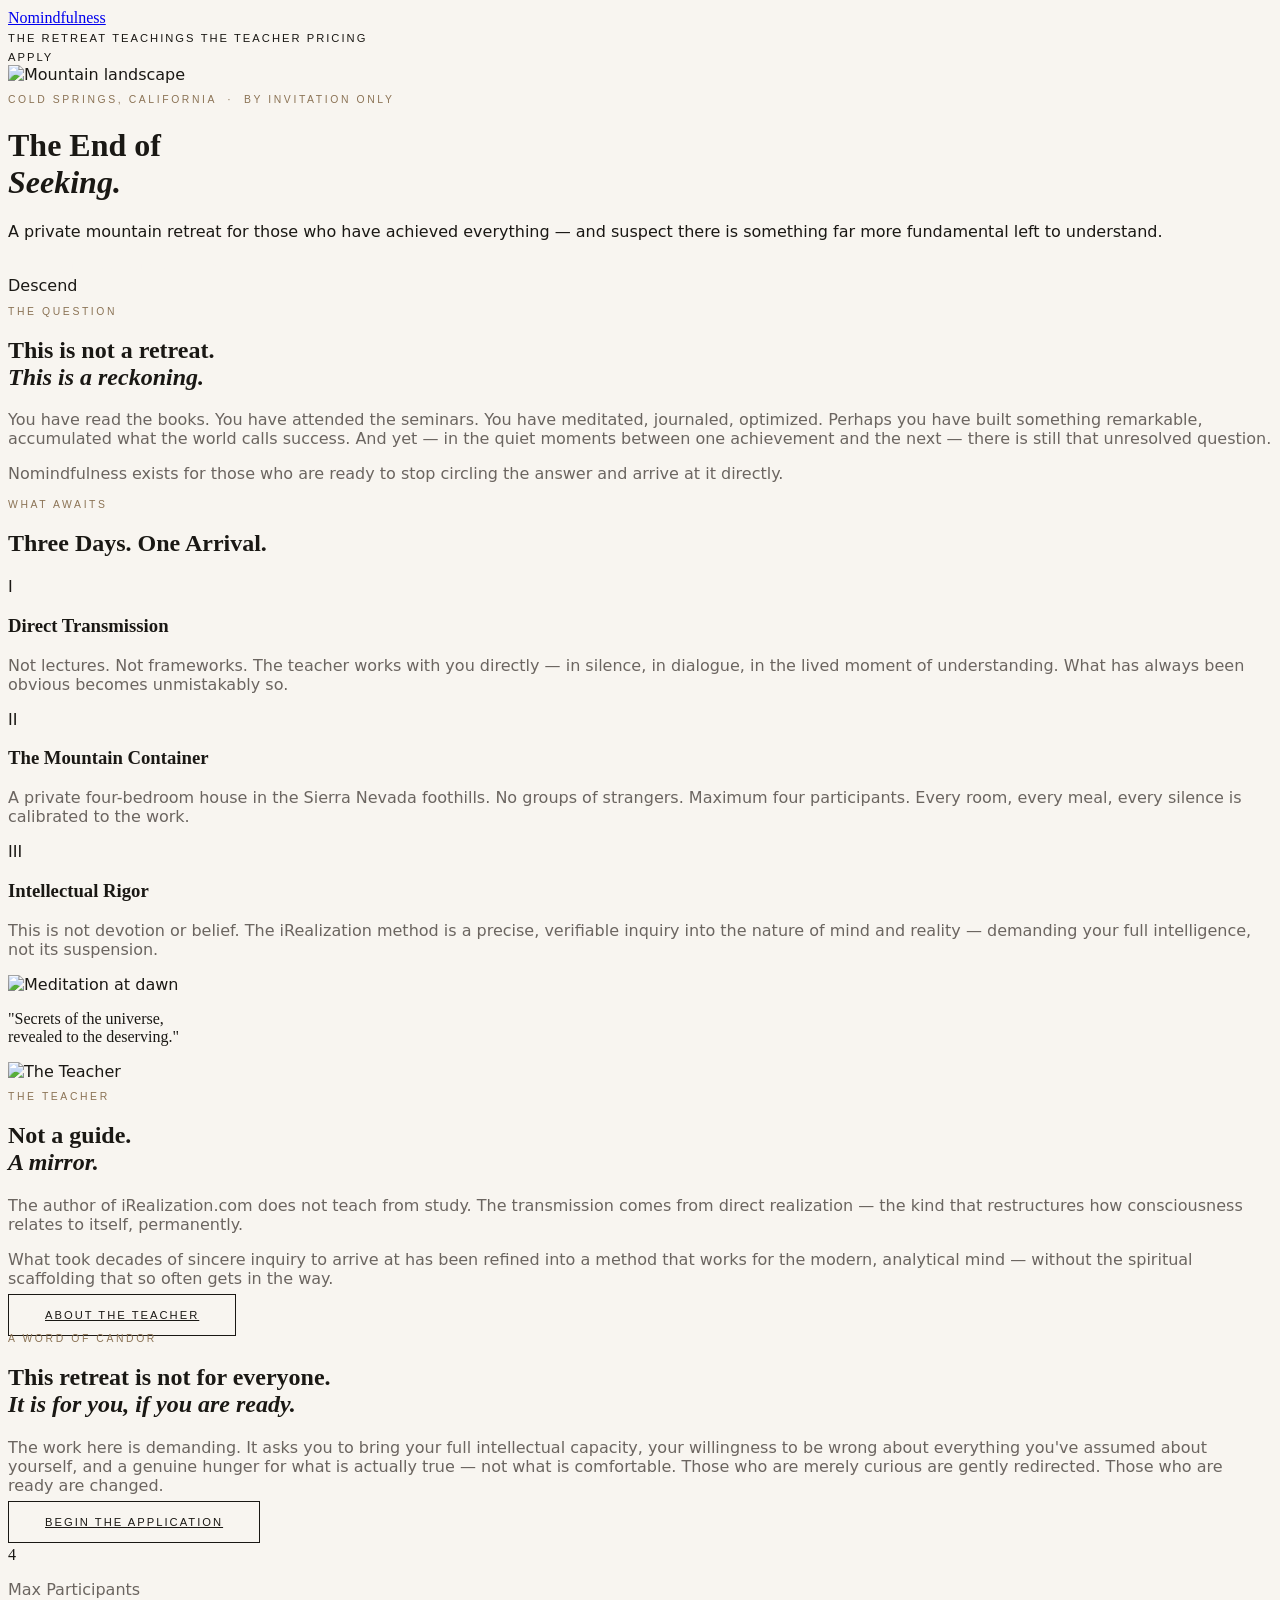
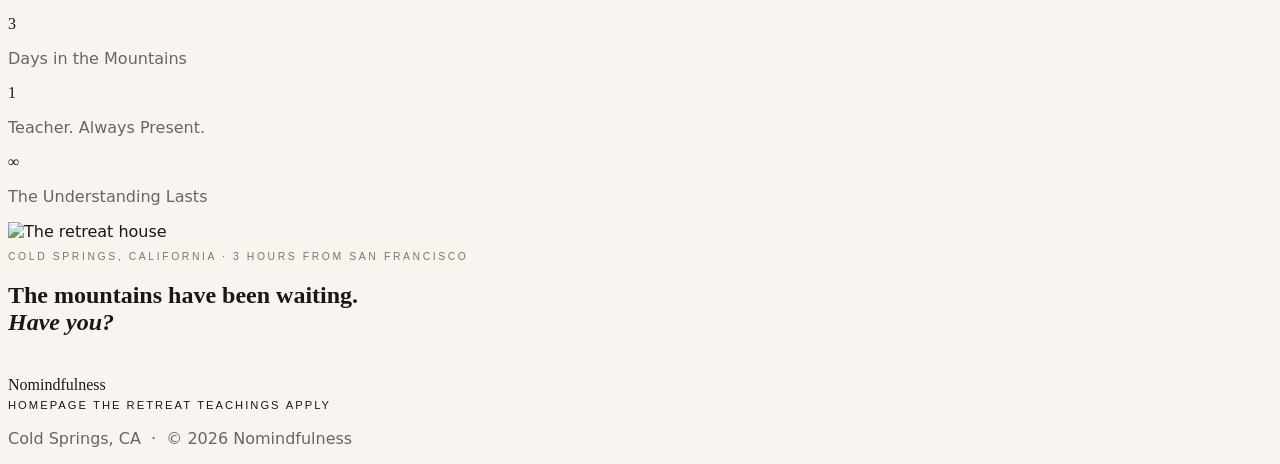
==== index.html @ 791dfa61 "Configure GitHub Pages domain" ====
<!doctype html>
<html lang="en">
<head>
  <meta charset="utf-8">
  <meta name="viewport" content="width=device-width, initial-scale=1">
  <meta http-equiv="refresh" content="0; url=screens/homepage.html">
  <title>Nomindfulness</title>
  <link rel="canonical" href="screens/homepage.html">
</head>
<body>
  <a href="screens/homepage.html">Nomindfulness</a>
</body>
</html>
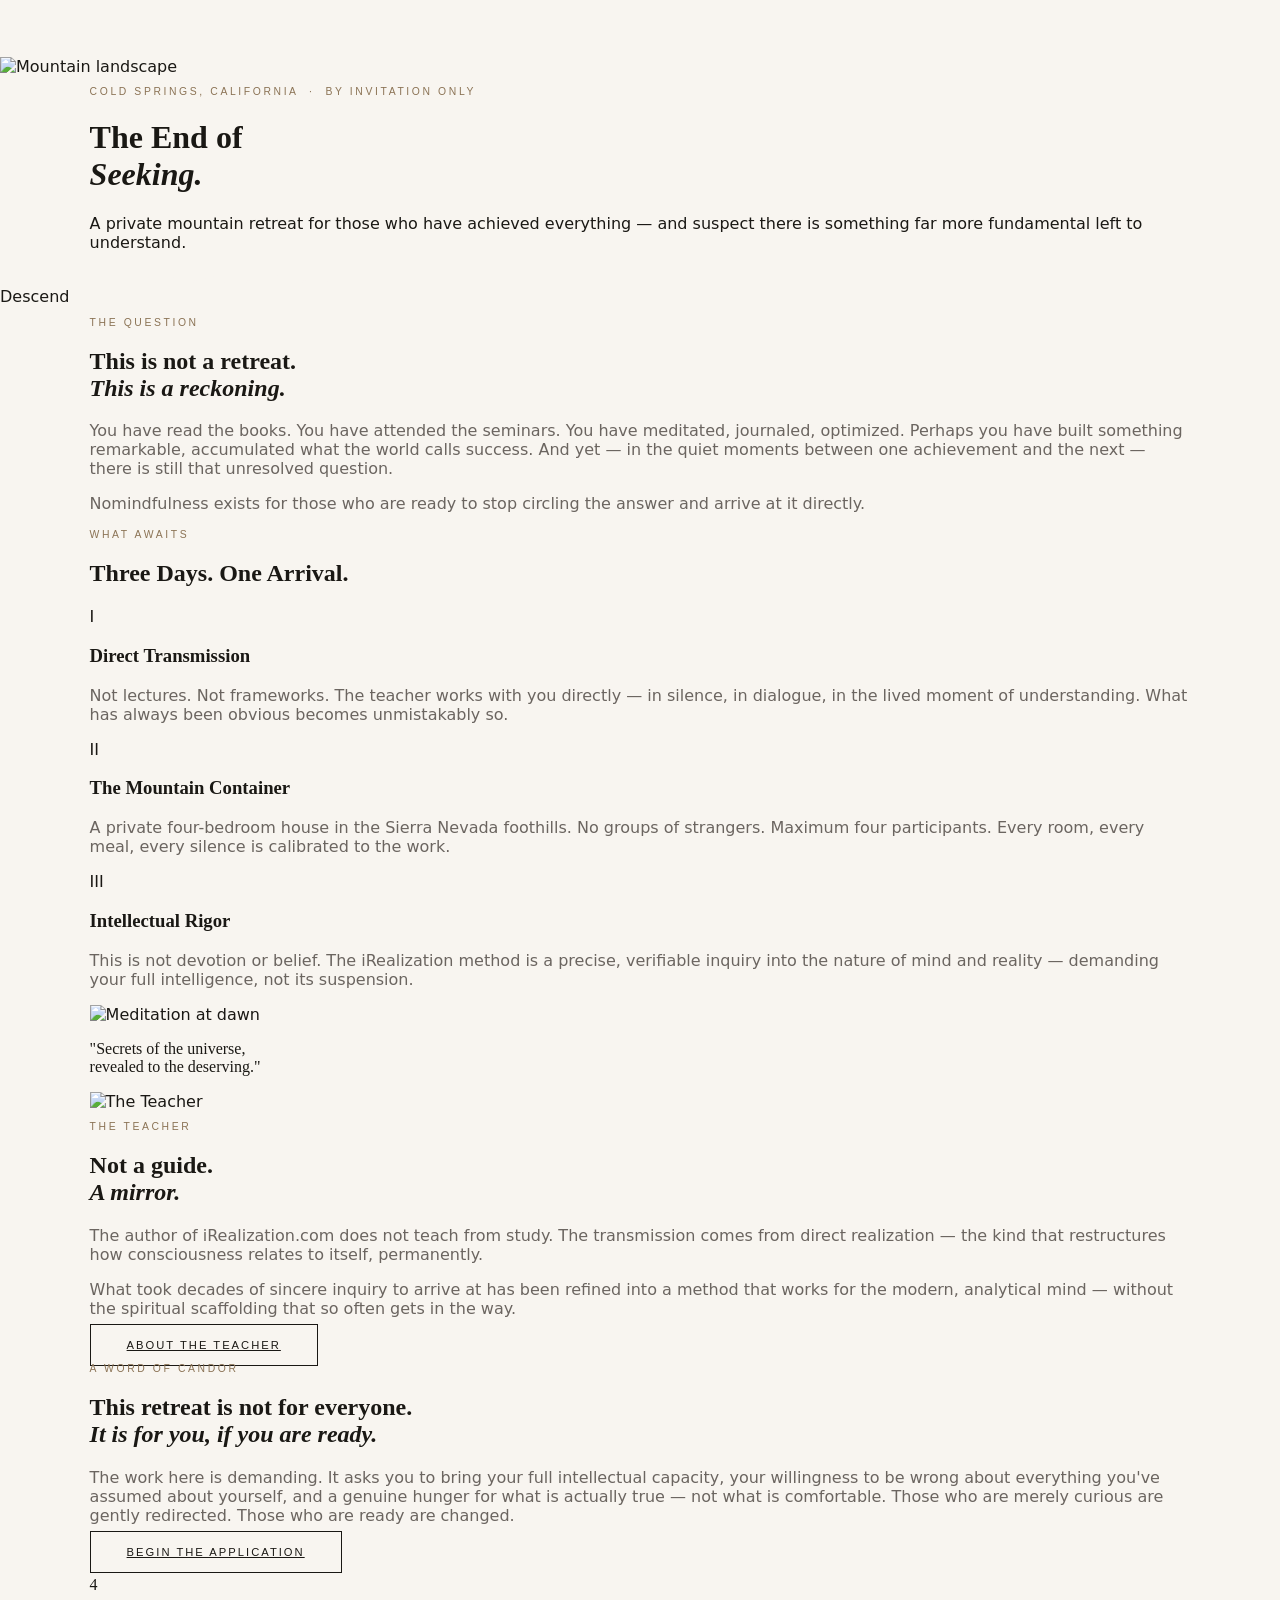
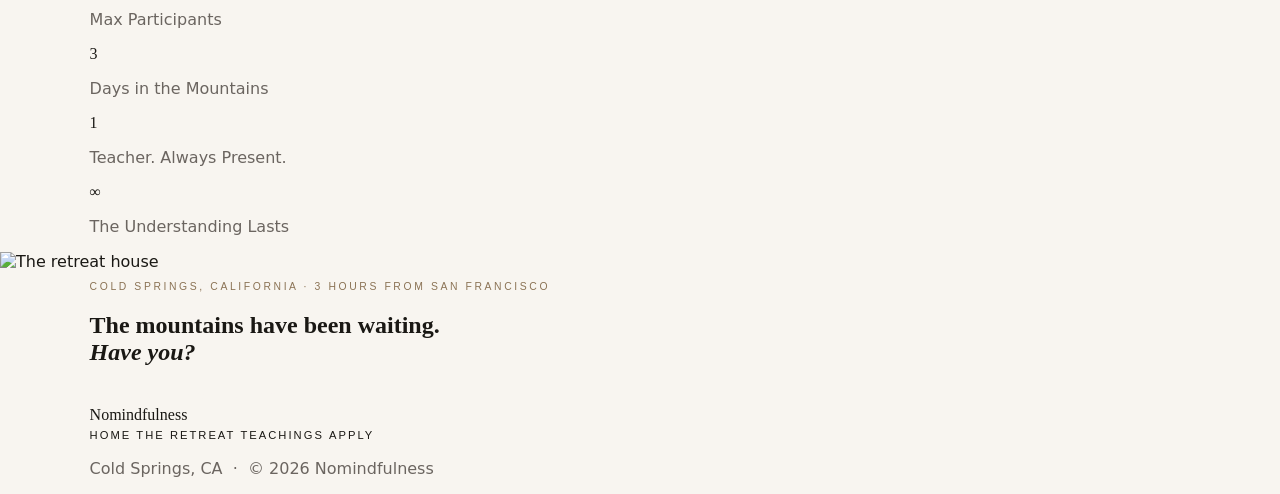
==== commit 986465b6: "Add social preview metadata" ====
--- a/index.html
+++ b/index.html
@@ -4,8 +4,22 @@
   <meta charset="utf-8">
   <meta name="viewport" content="width=device-width, initial-scale=1">
   <meta http-equiv="refresh" content="0; url=screens/homepage.html">
+  <meta name="description" content="A private mountain retreat in Cold Springs, California for direct self-inquiry, rigorous teaching, and the end of seeking.">
+  <meta property="og:site_name" content="Nomindfulness">
+  <meta property="og:type" content="website">
+  <meta property="og:title" content="Nomindfulness — Mountain Retreat">
+  <meta property="og:description" content="A private mountain retreat in Cold Springs, California for direct self-inquiry, rigorous teaching, and the end of seeking.">
+  <meta property="og:url" content="http://nomindfulness.com/">
+  <meta property="og:image" content="http://nomindfulness.com/assets/og-image.jpg">
+  <meta property="og:image:width" content="1200">
+  <meta property="og:image:height" content="630">
+  <meta property="og:image:alt" content="A quiet mountain lake and forest landscape for the Nomindfulness retreat.">
+  <meta name="twitter:card" content="summary_large_image">
+  <meta name="twitter:title" content="Nomindfulness — Mountain Retreat">
+  <meta name="twitter:description" content="A private mountain retreat in Cold Springs, California for direct self-inquiry, rigorous teaching, and the end of seeking.">
+  <meta name="twitter:image" content="http://nomindfulness.com/assets/og-image.jpg">
   <title>Nomindfulness</title>
-  <link rel="canonical" href="screens/homepage.html">
+  <link rel="canonical" href="http://nomindfulness.com/">
 </head>
 <body>
   <a href="screens/homepage.html">Nomindfulness</a>
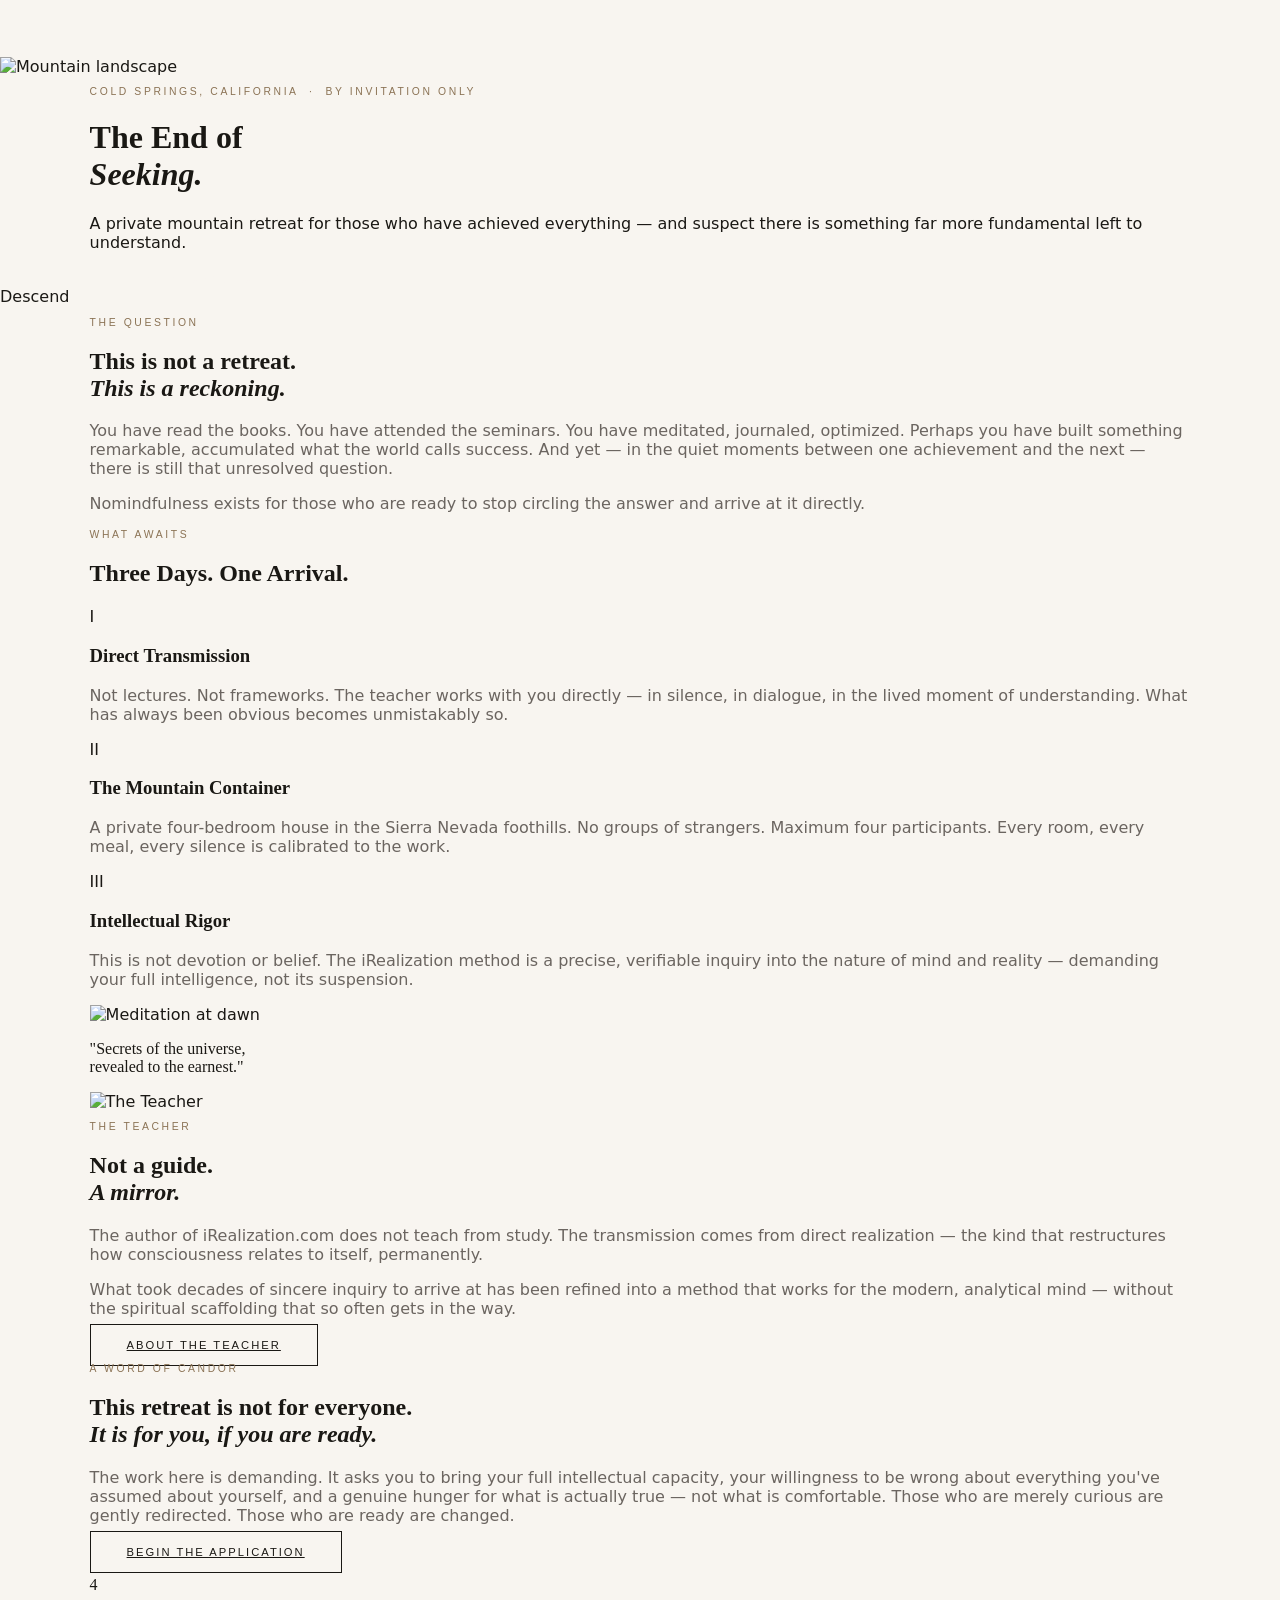
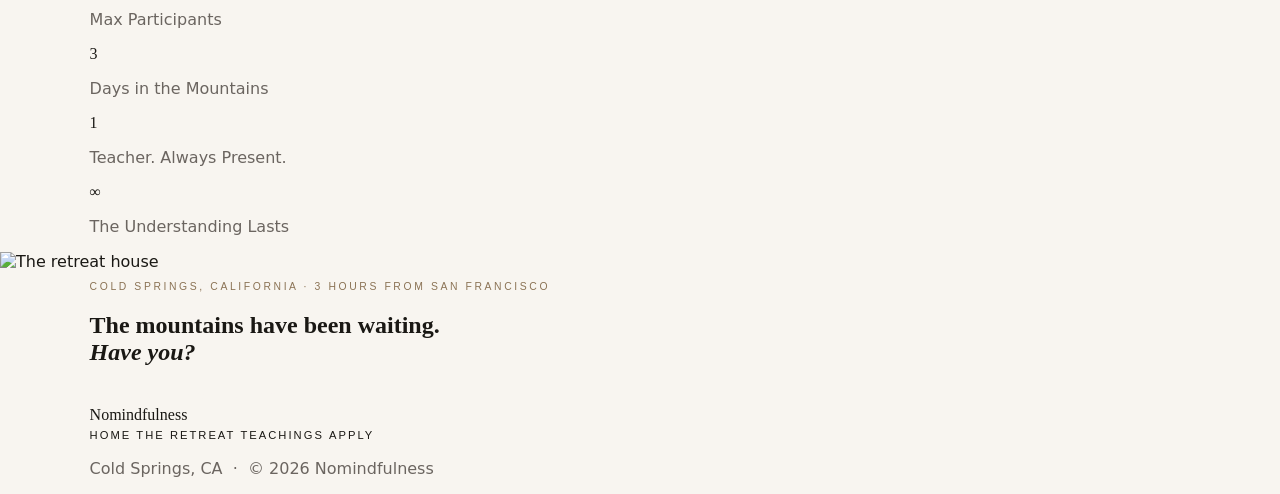
==== commit 5bad5fa2: "Use HTTPS social URLs" ====
--- a/index.html
+++ b/index.html
@@ -9,17 +9,17 @@
   <meta property="og:type" content="website">
   <meta property="og:title" content="Nomindfulness — Mountain Retreat">
   <meta property="og:description" content="A private mountain retreat in Cold Springs, California for direct self-inquiry, rigorous teaching, and the end of seeking.">
-  <meta property="og:url" content="http://nomindfulness.com/">
-  <meta property="og:image" content="http://nomindfulness.com/assets/og-image.jpg">
+  <meta property="og:url" content="https://nomindfulness.com/">
+  <meta property="og:image" content="https://nomindfulness.com/assets/og-image.jpg">
   <meta property="og:image:width" content="1200">
   <meta property="og:image:height" content="630">
   <meta property="og:image:alt" content="A quiet mountain lake and forest landscape for the Nomindfulness retreat.">
   <meta name="twitter:card" content="summary_large_image">
   <meta name="twitter:title" content="Nomindfulness — Mountain Retreat">
   <meta name="twitter:description" content="A private mountain retreat in Cold Springs, California for direct self-inquiry, rigorous teaching, and the end of seeking.">
-  <meta name="twitter:image" content="http://nomindfulness.com/assets/og-image.jpg">
+  <meta name="twitter:image" content="https://nomindfulness.com/assets/og-image.jpg">
   <title>Nomindfulness</title>
-  <link rel="canonical" href="http://nomindfulness.com/">
+  <link rel="canonical" href="https://nomindfulness.com/">
 </head>
 <body>
   <a href="screens/homepage.html">Nomindfulness</a>
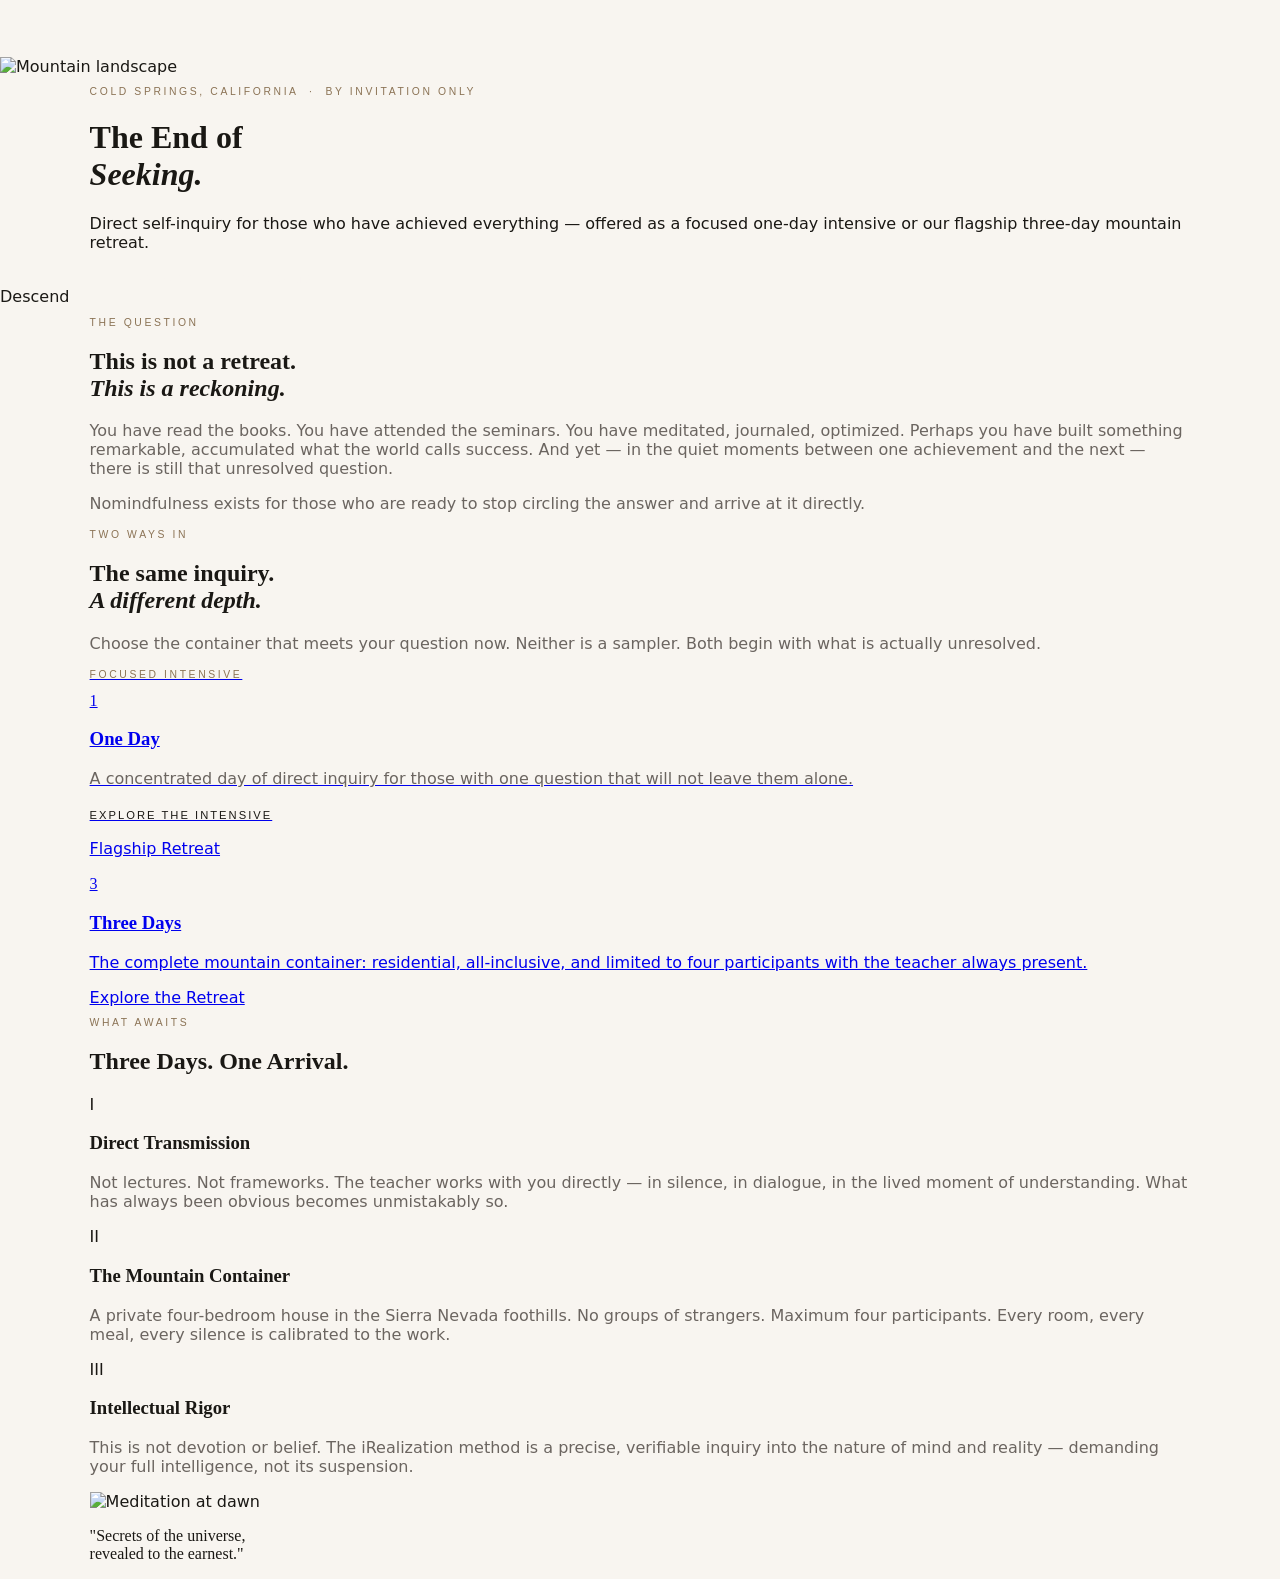
==== commit cc5c65a9: "feat: add one-day intensive program" ====
--- a/index.html
+++ b/index.html
@@ -4,19 +4,19 @@
   <meta charset="utf-8">
   <meta name="viewport" content="width=device-width, initial-scale=1">
   <meta http-equiv="refresh" content="0; url=screens/homepage.html">
-  <meta name="description" content="A private mountain retreat in Cold Springs, California for direct self-inquiry, rigorous teaching, and the end of seeking.">
+  <meta name="description" content="Direct self-inquiry through a focused one-day intensive or a private three-day mountain retreat in Cold Springs, California.">
   <meta property="og:site_name" content="Nomindfulness">
   <meta property="og:type" content="website">
-  <meta property="og:title" content="Nomindfulness — Mountain Retreat">
-  <meta property="og:description" content="A private mountain retreat in Cold Springs, California for direct self-inquiry, rigorous teaching, and the end of seeking.">
+  <meta property="og:title" content="Nomindfulness — Direct Self-Inquiry">
+  <meta property="og:description" content="Direct self-inquiry through a focused one-day intensive or a private three-day mountain retreat in Cold Springs, California.">
   <meta property="og:url" content="https://nomindfulness.com/">
   <meta property="og:image" content="https://nomindfulness.com/assets/og-image.jpg">
   <meta property="og:image:width" content="1200">
   <meta property="og:image:height" content="630">
   <meta property="og:image:alt" content="A quiet mountain lake and forest landscape for the Nomindfulness retreat.">
   <meta name="twitter:card" content="summary_large_image">
-  <meta name="twitter:title" content="Nomindfulness — Mountain Retreat">
-  <meta name="twitter:description" content="A private mountain retreat in Cold Springs, California for direct self-inquiry, rigorous teaching, and the end of seeking.">
+  <meta name="twitter:title" content="Nomindfulness — Direct Self-Inquiry">
+  <meta name="twitter:description" content="Direct self-inquiry through a focused one-day intensive or a private three-day mountain retreat in Cold Springs, California.">
   <meta name="twitter:image" content="https://nomindfulness.com/assets/og-image.jpg">
   <title>Nomindfulness</title>
   <link rel="canonical" href="https://nomindfulness.com/">
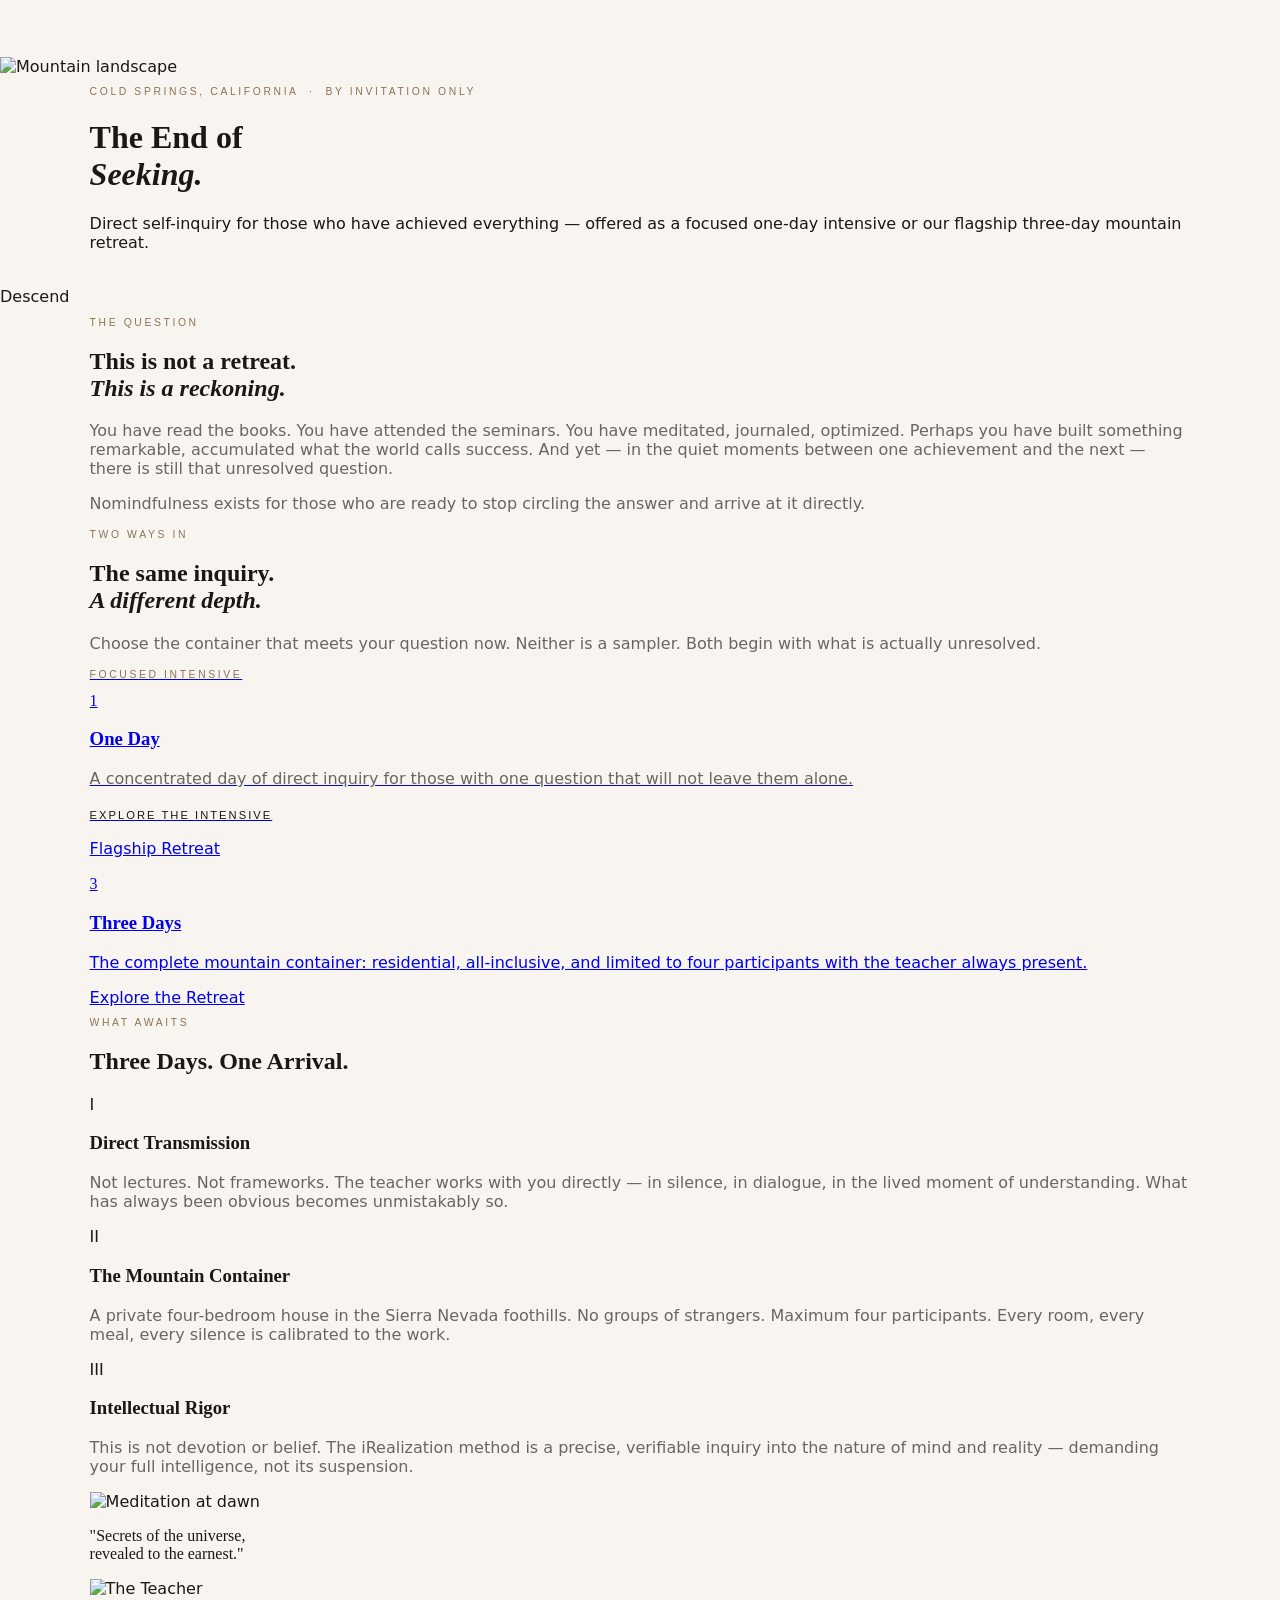
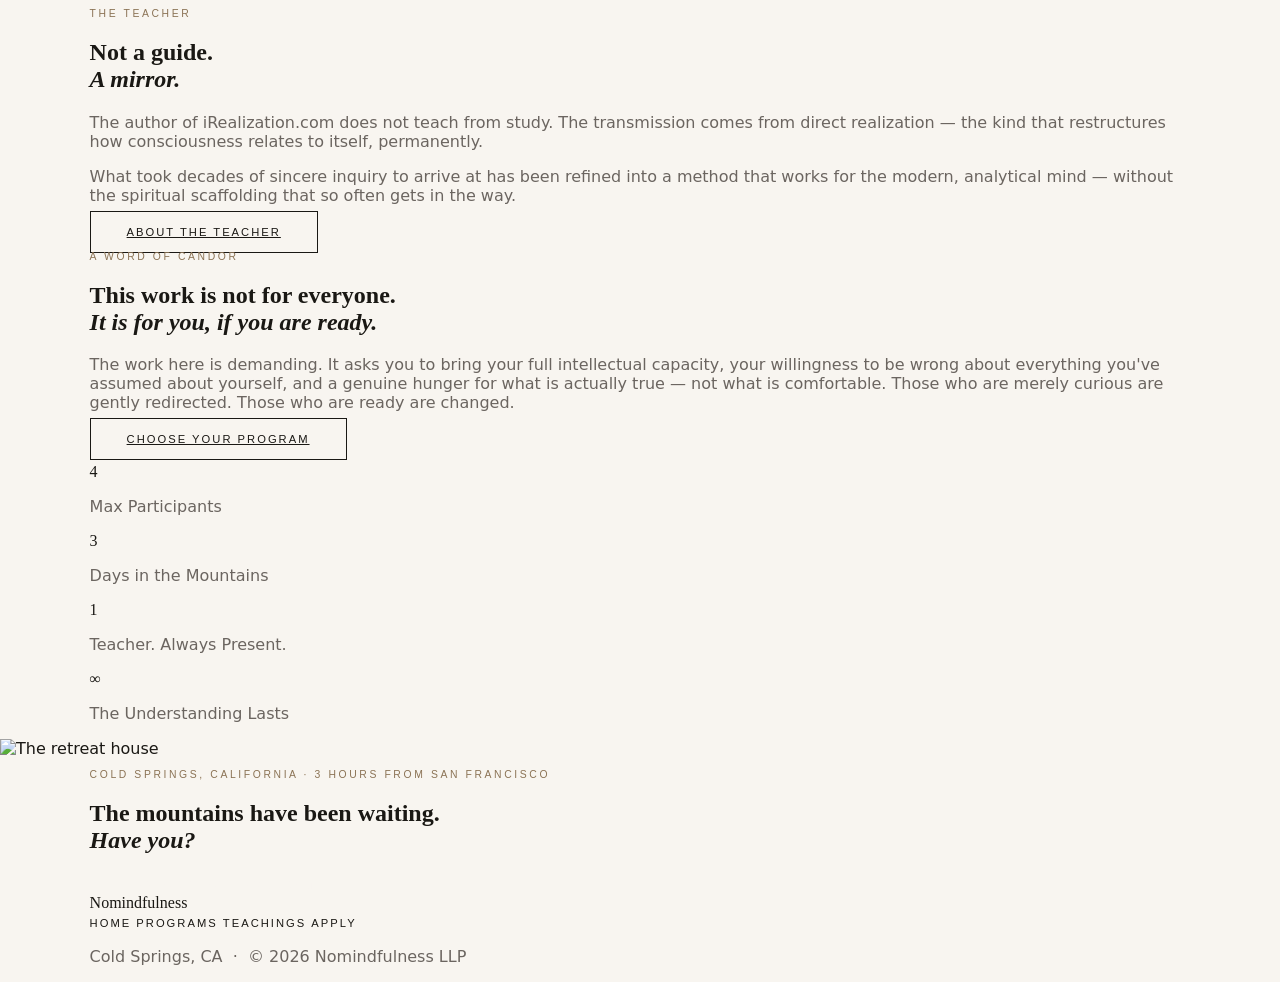
==== commit 23db43aa: "feat: upgrade social sharing previews" ====
--- a/index.html
+++ b/index.html
@@ -4,20 +4,22 @@
   <meta charset="utf-8">
   <meta name="viewport" content="width=device-width, initial-scale=1">
   <meta http-equiv="refresh" content="0; url=screens/homepage.html">
-  <meta name="description" content="Direct self-inquiry through a focused one-day intensive or a private three-day mountain retreat in Cold Springs, California.">
+  <meta name="description" content="For accomplished minds who have achieved everything — and still feel the question. Direct self-inquiry through one-day intensives and a private mountain retreat.">
   <meta property="og:site_name" content="Nomindfulness">
   <meta property="og:type" content="website">
   <meta property="og:title" content="Nomindfulness — Direct Self-Inquiry">
-  <meta property="og:description" content="Direct self-inquiry through a focused one-day intensive or a private three-day mountain retreat in Cold Springs, California.">
+  <meta property="og:description" content="For accomplished minds who have achieved everything — and still feel the question. Direct self-inquiry through one-day intensives and a private mountain retreat.">
   <meta property="og:url" content="https://nomindfulness.com/">
-  <meta property="og:image" content="https://nomindfulness.com/assets/og-image.jpg">
+  <meta property="og:image" content="https://nomindfulness.com/assets/og-image-v2.jpg">
   <meta property="og:image:width" content="1200">
   <meta property="og:image:height" content="630">
-  <meta property="og:image:alt" content="A quiet mountain lake and forest landscape for the Nomindfulness retreat.">
+  <meta property="og:image:type" content="image/jpeg">
+  <meta property="og:image:alt" content="Nomindfulness — The end of seeking, beside a dramatic Sierra mountain reflected in a dark alpine lake.">
   <meta name="twitter:card" content="summary_large_image">
   <meta name="twitter:title" content="Nomindfulness — Direct Self-Inquiry">
-  <meta name="twitter:description" content="Direct self-inquiry through a focused one-day intensive or a private three-day mountain retreat in Cold Springs, California.">
-  <meta name="twitter:image" content="https://nomindfulness.com/assets/og-image.jpg">
+  <meta name="twitter:description" content="For accomplished minds who have achieved everything — and still feel the question. Direct self-inquiry through one-day intensives and a private mountain retreat.">
+  <meta name="twitter:image" content="https://nomindfulness.com/assets/og-image-v2.jpg">
+  <meta name="twitter:image:alt" content="Nomindfulness — The end of seeking, beside a dramatic Sierra mountain reflected in a dark alpine lake.">
   <title>Nomindfulness</title>
   <link rel="canonical" href="https://nomindfulness.com/">
 </head>
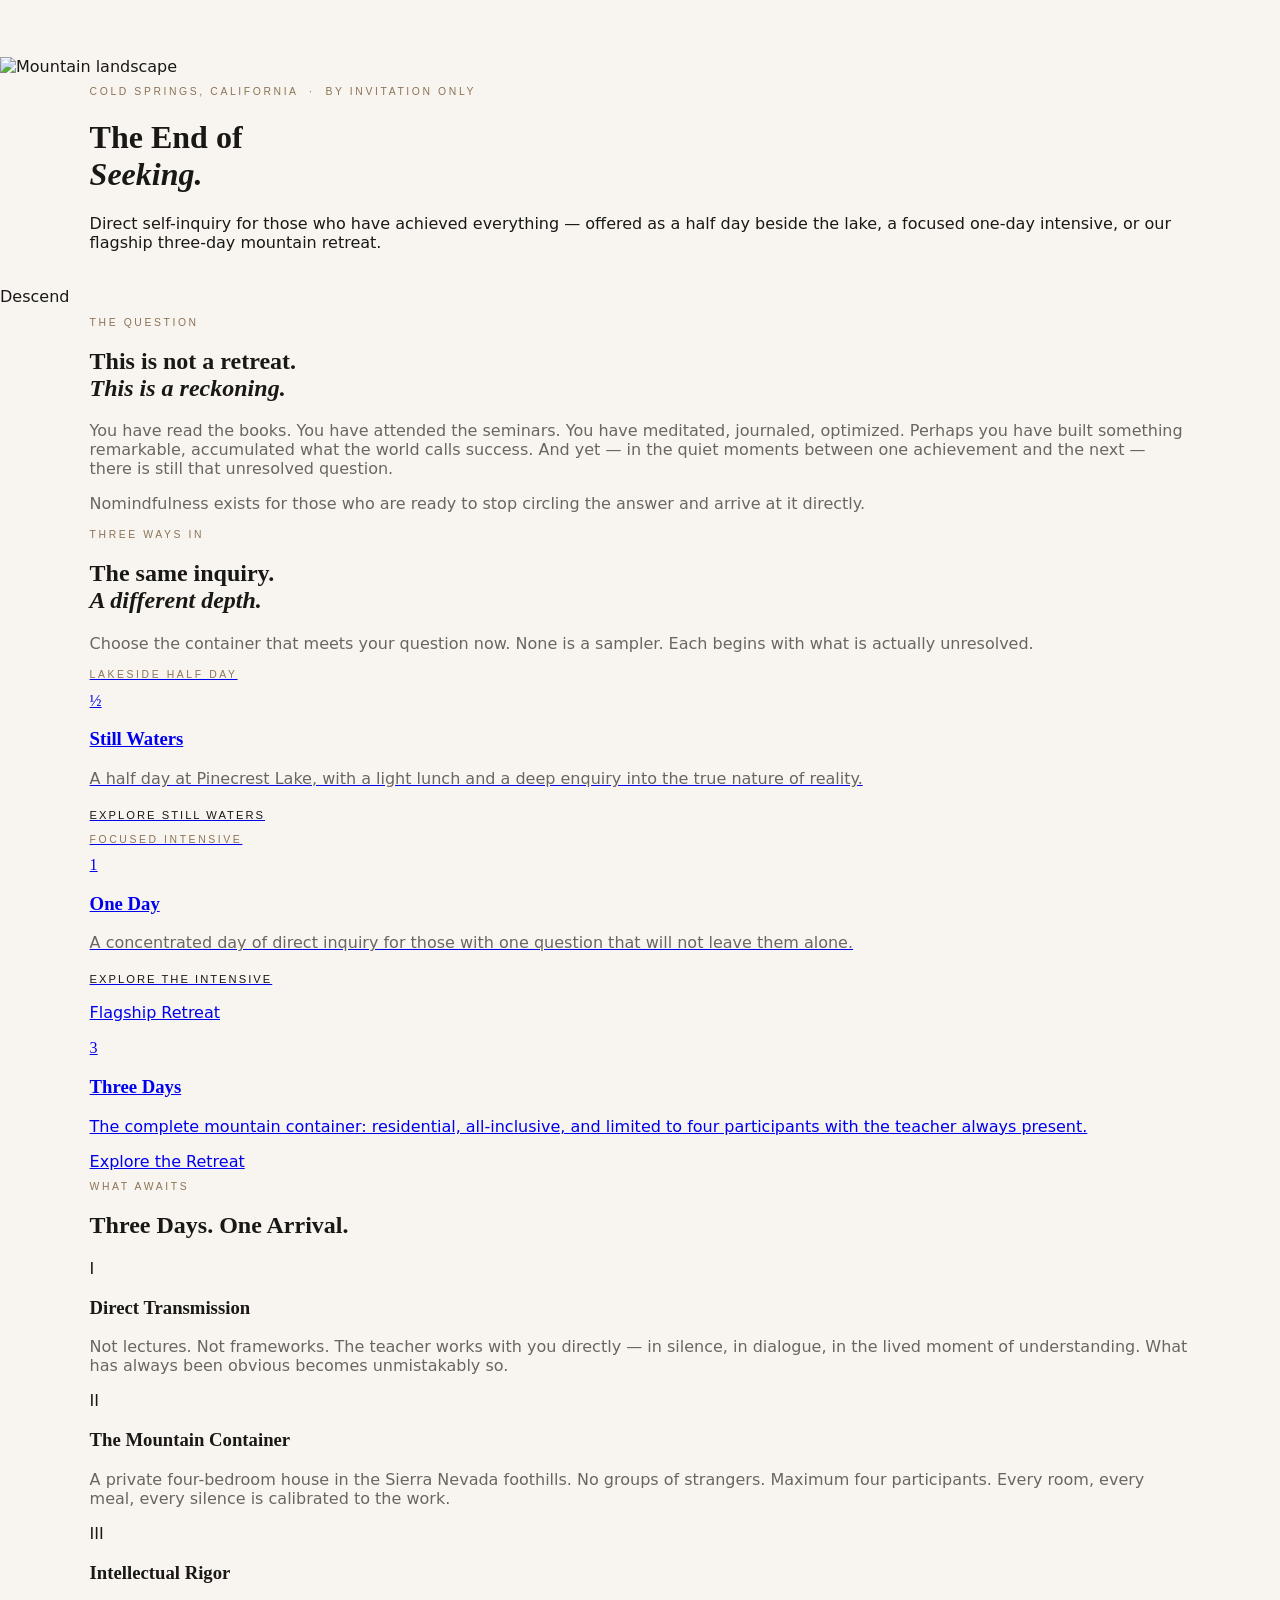
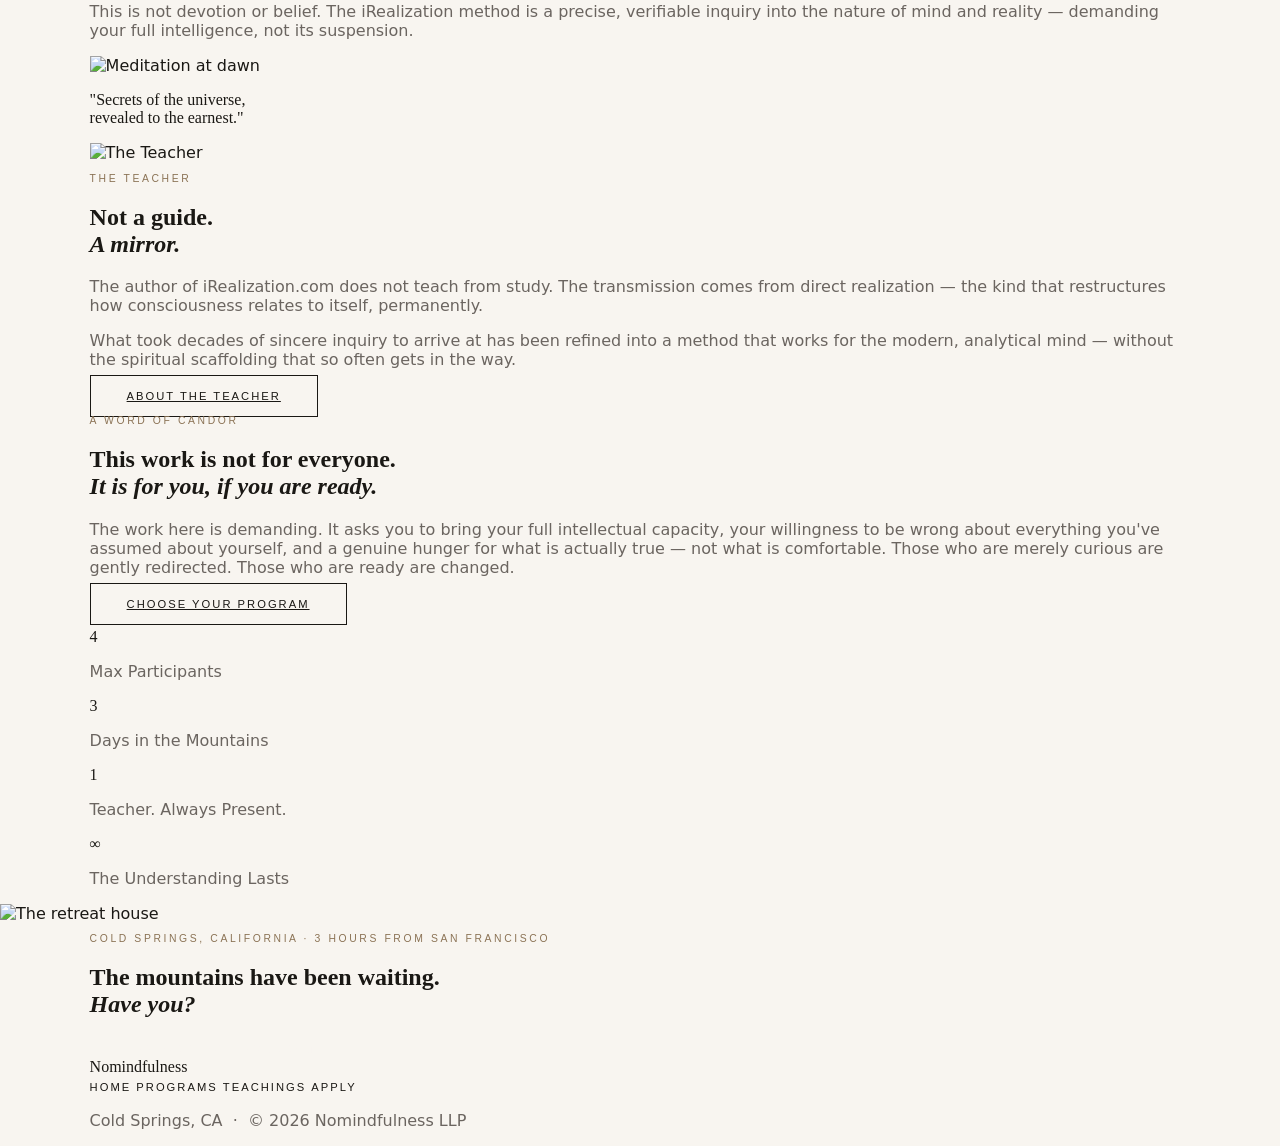
==== commit 2adee9e8: "Raise one-day price to $1,499 and add Still Waters half-day offering Still Waters is a $799 half day" ====
--- a/index.html
+++ b/index.html
@@ -4,11 +4,11 @@
   <meta charset="utf-8">
   <meta name="viewport" content="width=device-width, initial-scale=1">
   <meta http-equiv="refresh" content="0; url=screens/homepage.html">
-  <meta name="description" content="For accomplished minds who have achieved everything — and still feel the question. Direct self-inquiry through one-day intensives and a private mountain retreat.">
+  <meta name="description" content="For accomplished minds who have achieved everything — and still feel the question. Direct self-inquiry through a lakeside half day, one-day intensives, and a private mountain retreat.">
   <meta property="og:site_name" content="Nomindfulness">
   <meta property="og:type" content="website">
   <meta property="og:title" content="Nomindfulness — Direct Self-Inquiry">
-  <meta property="og:description" content="For accomplished minds who have achieved everything — and still feel the question. Direct self-inquiry through one-day intensives and a private mountain retreat.">
+  <meta property="og:description" content="For accomplished minds who have achieved everything — and still feel the question. Direct self-inquiry through a lakeside half day, one-day intensives, and a private mountain retreat.">
   <meta property="og:url" content="https://nomindfulness.com/">
   <meta property="og:image" content="https://nomindfulness.com/assets/og-image-v2.jpg">
   <meta property="og:image:width" content="1200">
@@ -17,7 +17,7 @@
   <meta property="og:image:alt" content="Nomindfulness — The end of seeking, beside a dramatic Sierra mountain reflected in a dark alpine lake.">
   <meta name="twitter:card" content="summary_large_image">
   <meta name="twitter:title" content="Nomindfulness — Direct Self-Inquiry">
-  <meta name="twitter:description" content="For accomplished minds who have achieved everything — and still feel the question. Direct self-inquiry through one-day intensives and a private mountain retreat.">
+  <meta name="twitter:description" content="For accomplished minds who have achieved everything — and still feel the question. Direct self-inquiry through a lakeside half day, one-day intensives, and a private mountain retreat.">
   <meta name="twitter:image" content="https://nomindfulness.com/assets/og-image-v2.jpg">
   <meta name="twitter:image:alt" content="Nomindfulness — The end of seeking, beside a dramatic Sierra mountain reflected in a dark alpine lake.">
   <title>Nomindfulness</title>
